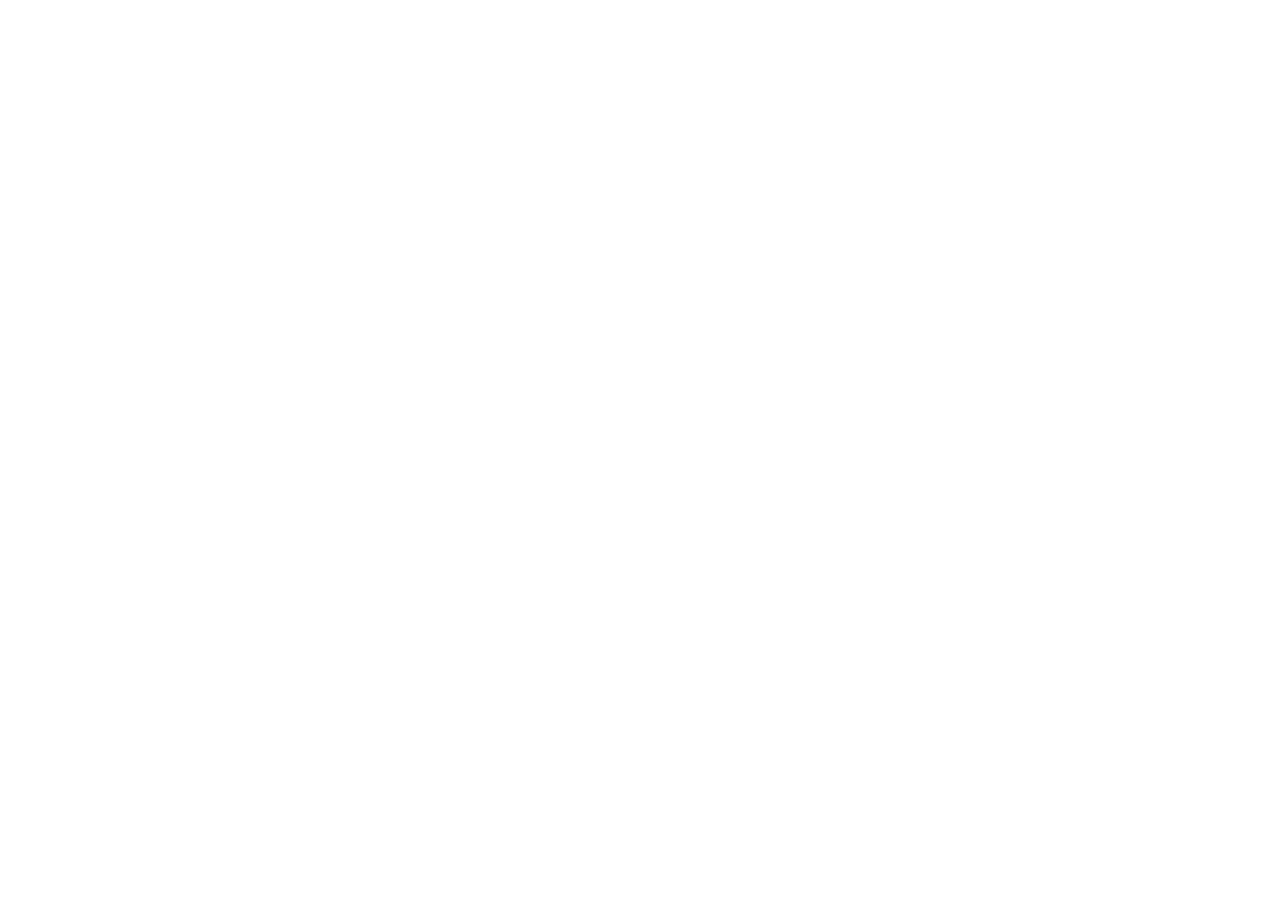
==== lab2/index.html @ 3252333f "lab1" ====
<!DOCTYPE html>
<html lang="en">
<head>
    <meta charset="UTF-8">
    <meta http-equiv="X-UA-Compatible" content="IE=edge">
    <meta name="viewport" content="width=device-width, initial-scale=1.0">
    <title>Document</title>
</head>
<body>
    
</body>
</html>
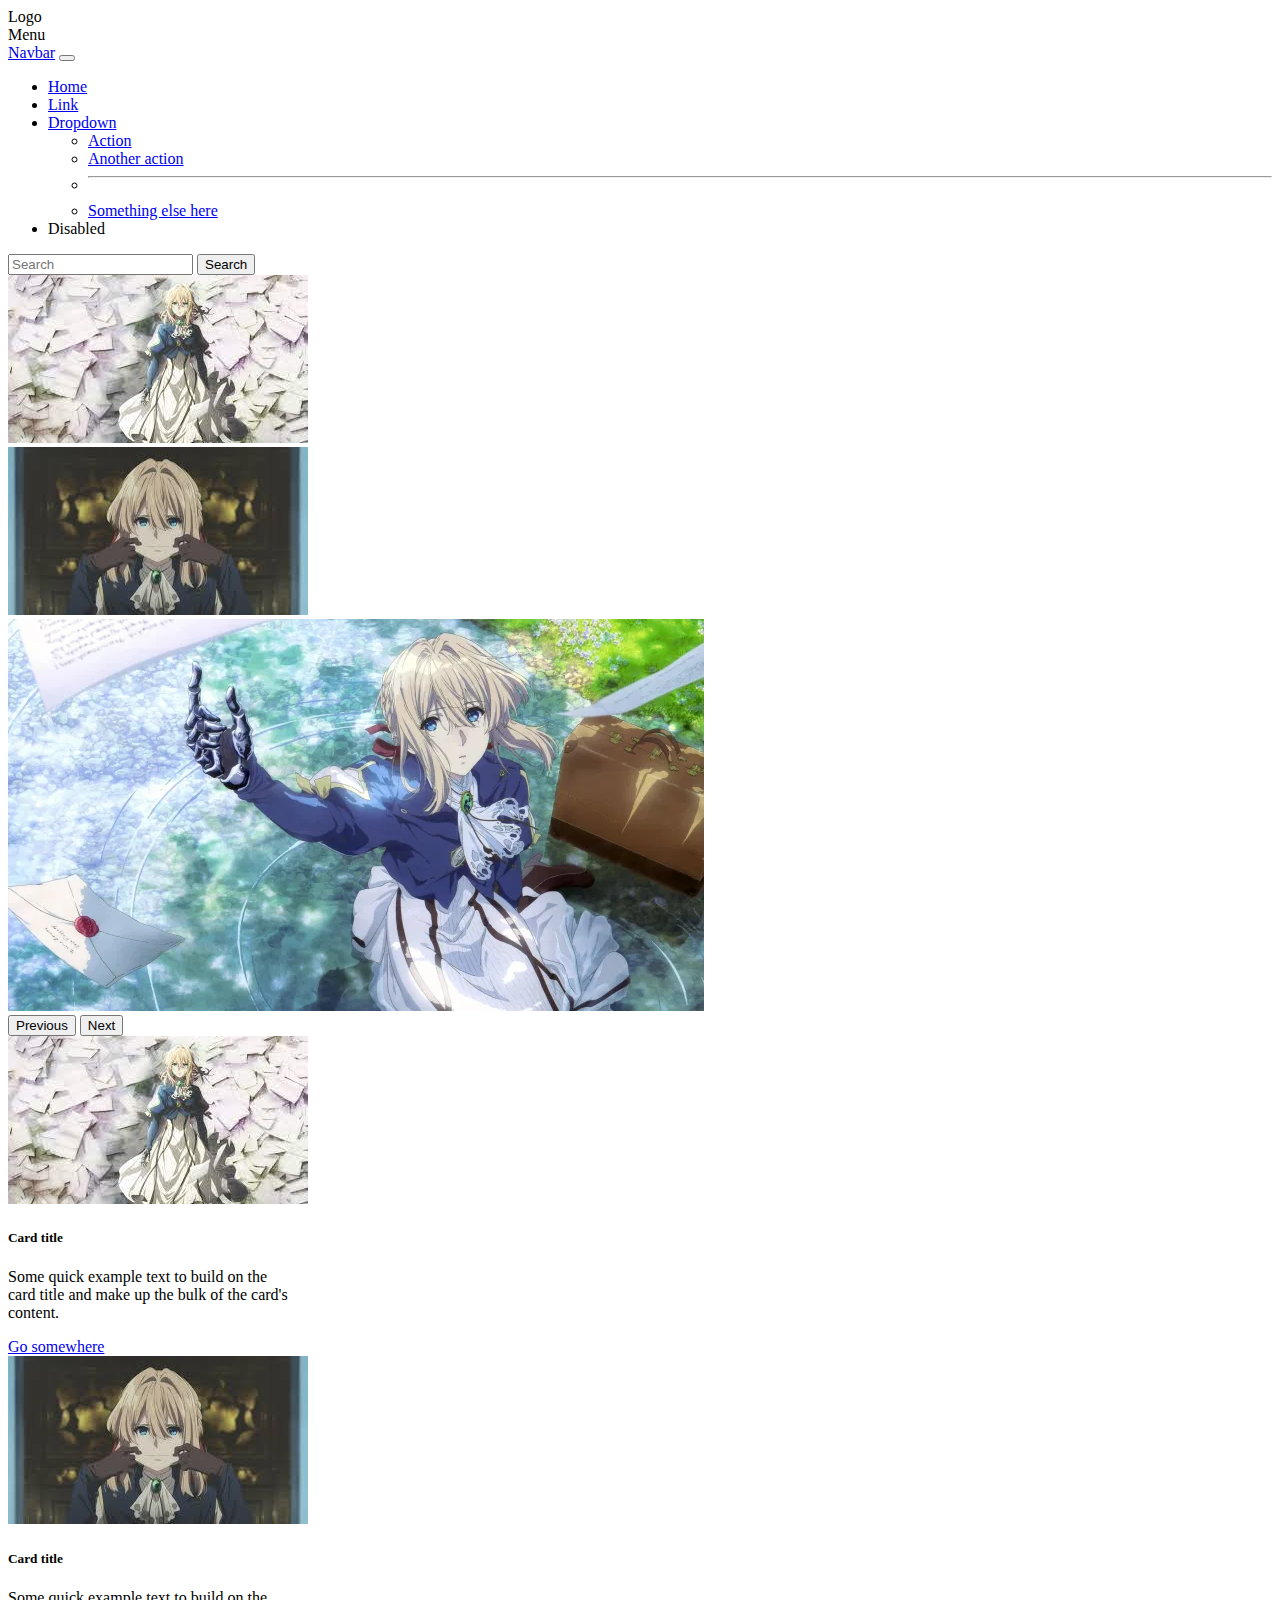
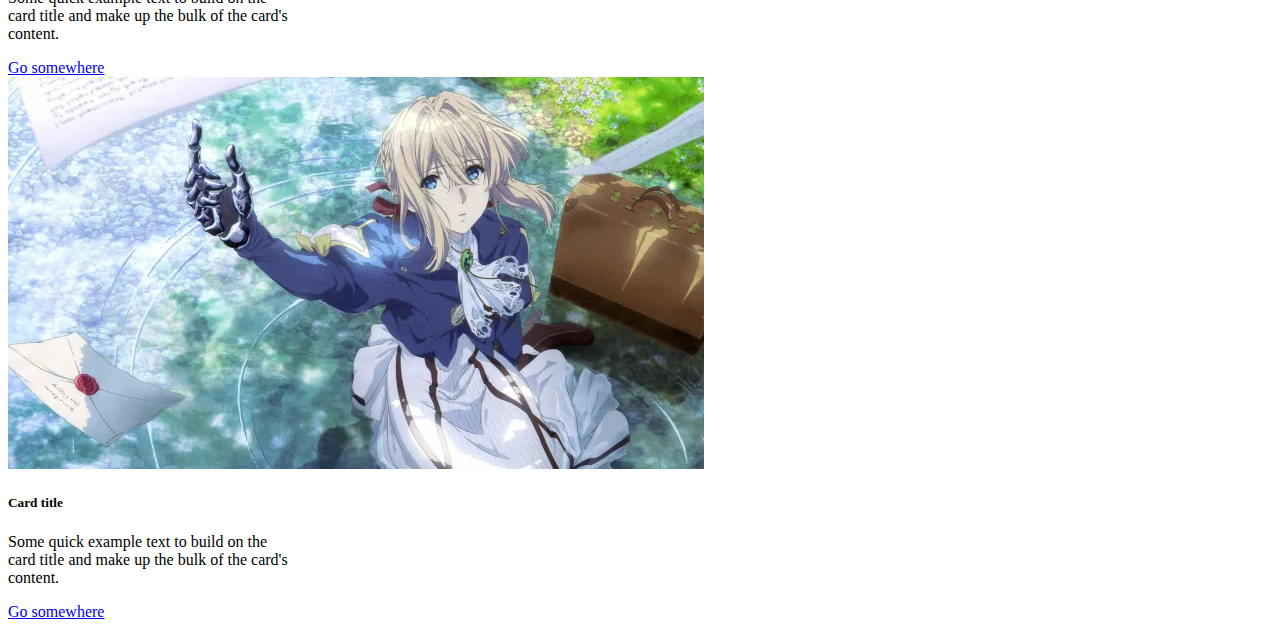
==== commit 0f2342d4: "lab3" ====
--- a/lab2/index.html
+++ b/lab2/index.html
@@ -5,8 +5,115 @@
     <meta http-equiv="X-UA-Compatible" content="IE=edge">
     <meta name="viewport" content="width=device-width, initial-scale=1.0">
     <title>Document</title>
+<link href="https://cdn.jsdelivr.net/npm/bootstrap@5.2.2/dist/css/bootstrap.min.css" rel="stylesheet" integrity="sha384-Zenh87qX5JnK2Jl0vWa8Ck2rdkQ2Bzep5IDxbcnCeuOxjzrPF/et3URy9Bv1WTRi" crossorigin="anonymous">
+<script src="https://cdn.jsdelivr.net/npm/bootstrap@5.2.2/dist/js/bootstrap.bundle.min.js" integrity="sha384-OERcA2EqjJCMA+/3y+gxIOqMEjwtxJY7qPCqsdltbNJuaOe923+mo//f6V8Qbsw3" crossorigin="anonymous"></script>
 </head>
 <body>
-    
+    <!-- <div class="dropdown">
+        <button class="btn btn-primary dropdown-toggle" type="button" data-bs-toggle="dropdown" aria-expanded="false">
+          Dropdown
+        </button>
+        <ul class="dropdown-menu">
+          <li><a class="dropdown-item" href="#">Dropdown item</a></li>
+          <li><a class="dropdown-item" href="#">Dropdown item</a></li>
+          <li><a class="dropdown-item" href="#">Dropdown item</a></li>
+        </ul>
+      </div> -->
+      <div class ="container" > 
+      <div class ="row">
+        <div class="col-6">Logo</div>
+        <div class="col-6 text-end">Menu</div>
+      </div>
+      
+      <div class ="row">
+        <div class="col-10"><nav class="navbar navbar-expand-lg bg-light">
+          <div class="container-fluid">
+            <a class="navbar-brand" href="#">Navbar</a>
+            <button class="navbar-toggler" type="button" data-bs-toggle="collapse" data-bs-target="#navbarSupportedContent" aria-controls="navbarSupportedContent" aria-expanded="false" aria-label="Toggle navigation">
+              <span class="navbar-toggler-icon"></span>
+            </button>
+            <div class="collapse navbar-collapse" id="navbarSupportedContent">
+              <ul class="navbar-nav me-auto mb-2 mb-lg-0">
+                <li class="nav-item">
+                  <a class="nav-link active" aria-current="page" href="#">Home</a>
+                </li>
+                <li class="nav-item">
+                  <a class="nav-link" href="#">Link</a>
+                </li>
+                <li class="nav-item dropdown">
+                  <a class="nav-link dropdown-toggle" href="#" role="button" data-bs-toggle="dropdown" aria-expanded="false">
+                    Dropdown
+                  </a>
+                  <ul class="dropdown-menu">
+                    <li><a class="dropdown-item" href="#">Action</a></li>
+                    <li><a class="dropdown-item" href="#">Another action</a></li>
+                    <li><hr class="dropdown-divider"></li>
+                    <li><a class="dropdown-item" href="#">Something else here</a></li>
+                  </ul>
+                </li>
+                <li class="nav-item">
+                  <a class="nav-link disabled">Disabled</a>
+                </li>
+              </ul>
+              
+            </div>
+          </div>
+        </nav></div>
+        <div class="col-2 text-end"><form class="d-flex" role="search">
+          <input class="form-control me-2" type="search" placeholder="Search" aria-label="Search">
+          <button class="btn btn-outline-success" type="submit">Search</button>
+        </form></div>
+      </div>
+
+      <div id="carouselExampleControls" class="carousel slide" data-bs-ride="carousel">
+        <div class="carousel-inner">
+          <div class="carousel-item active">
+            <img src="ing/v1.jpg" class="d-block w-100" alt="...">
+          </div>
+          <div class="carousel-item">
+            <img src="./ing/v2.jpg" class="d-block w-100" alt="...">
+          </div>
+          <div class="carousel-item">
+            <img src="./ing/v3.webp" class="d-block w-100" alt="...">
+          </div>
+        </div>
+        <button class="carousel-control-prev" type="button" data-bs-target="#carouselExampleControls" data-bs-slide="prev">
+          <span class="carousel-control-prev-icon" aria-hidden="true"></span>
+          <span class="visually-hidden">Previous</span>
+        </button>
+        <button class="carousel-control-next" type="button" data-bs-target="#carouselExampleControls" data-bs-slide="next">
+          <span class="carousel-control-next-icon" aria-hidden="true"></span>
+          <span class="visually-hidden">Next</span>
+        </button>
+      </div>
+
+      <div class="row">
+        <div class="col-4"><div class="card" style="width: 18rem;">
+            <img src="./ing/v1.jpg" class="card-img-top" alt="...">
+            <div class="card-body">
+              <h5 class="card-title">Card title</h5>
+              <p class="card-text">Some quick example text to build on the card title and make up the bulk of the card's content.</p>
+              <a href="#" class="btn btn-primary">Go somewhere</a>
+            </div>
+          </div></div>
+        <div class="col-4"><div class="card" style="width: 18rem;">
+            <img src="./ing/v2.jpg" class="card-img-top" alt="...">
+            <div class="card-body">
+              <h5 class="card-title">Card title</h5>
+              <p class="card-text">Some quick example text to build on the card title and make up the bulk of the card's content.</p>
+              <a href="#" class="btn btn-primary">Go somewhere</a>
+            </div>
+          </div></div>
+        <div class="col-4"><div class="card" style="width: 18rem;">
+            <img src="./ing/v3.webp" class="card-img-top" alt="...">
+            <div class="card-body">
+              <h5 class="card-title">Card title</h5>
+              <p class="card-text">Some quick example text to build on the card title and make up the bulk of the card's content.</p>
+              <a href="#" class="btn btn-primary">Go somewhere</a>
+            </div>
+          </div>
+        </div>
+      </div>
+    </div>
 </body>
 </html>